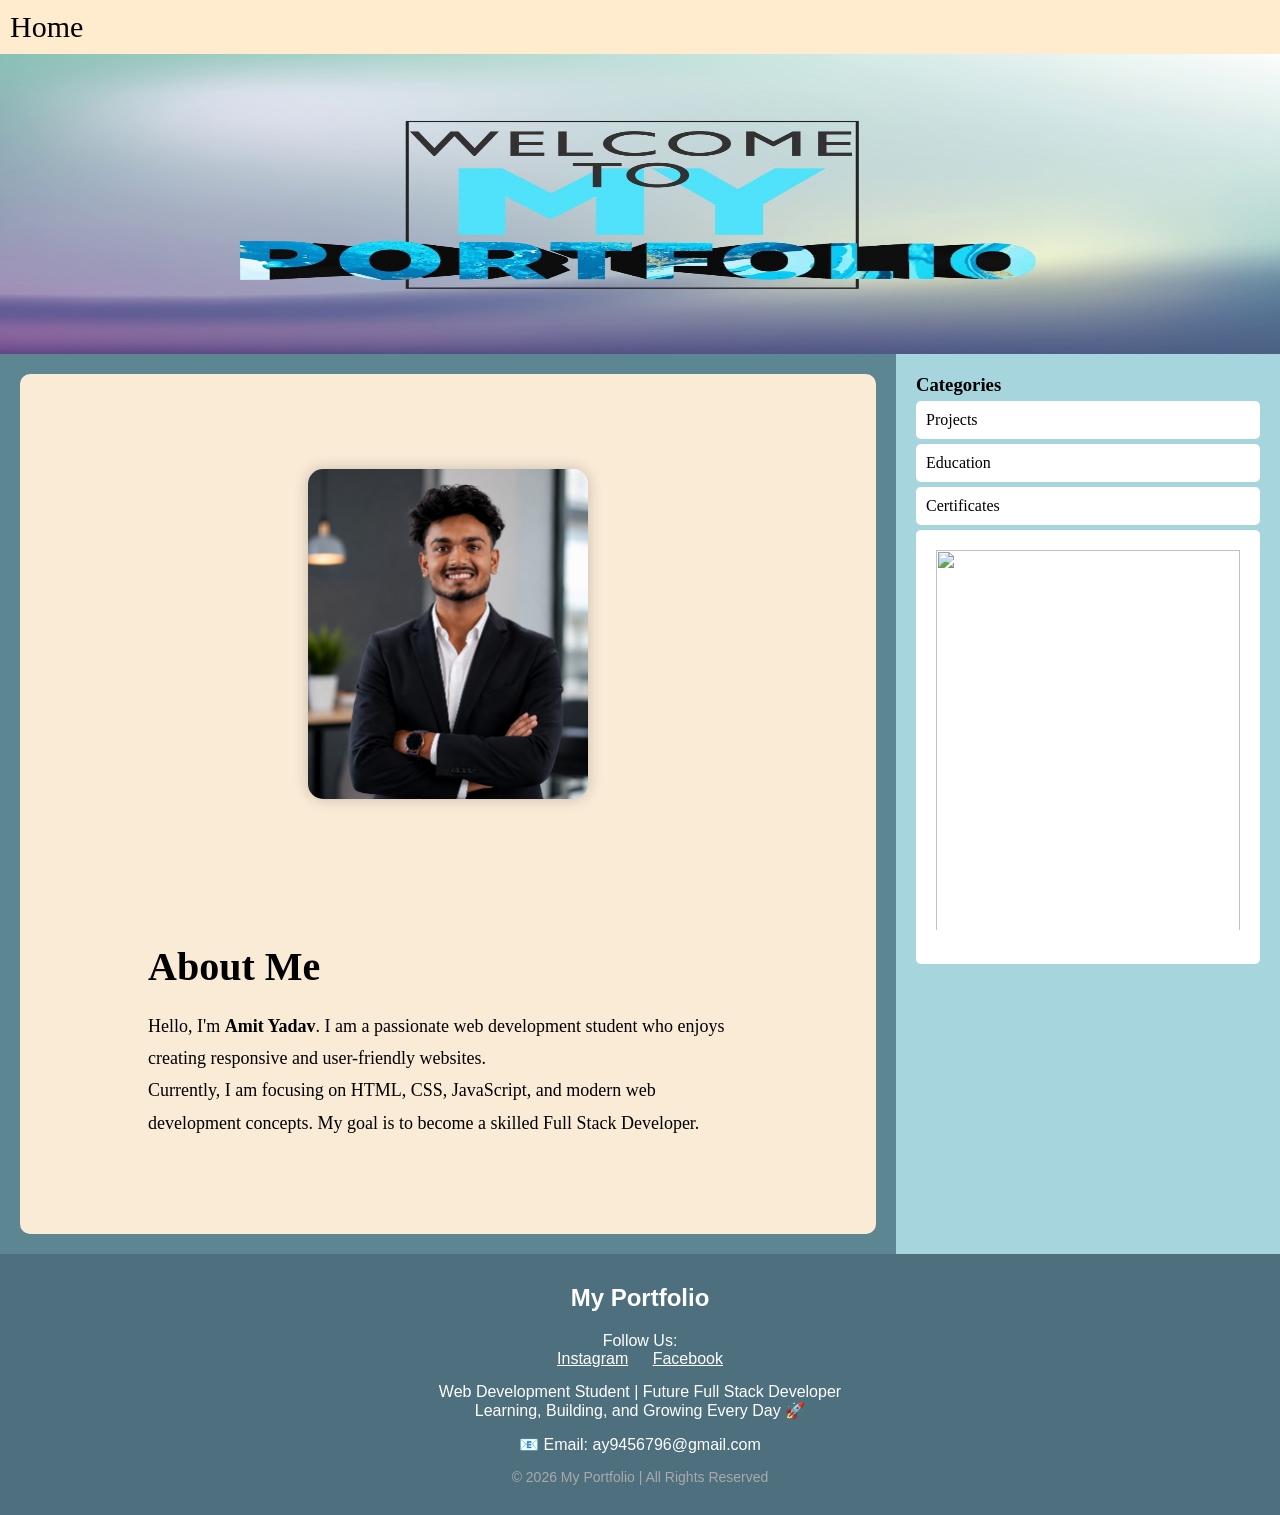
==== index.html @ b4b34b23 "Added my personal portfolio website" ====
<!DOCTYPE html>
<html>
<head>
    <title>Profile</title>
    <link rel="stylesheet" href="style.css">
</head>
<body>
   <nav class="navbar">
     <a href="index.html">Home</a>
   </nav>
   <header class="header">
     <img src="portfolio.png">  
   </header>
   <main>
    <div class="container">
        <div class="left">
    <section class="about">
    <div class="about-img">
        <img src="myimg.png" alt="Amit Yadav">
    </div>

    <div class="about-text">
        <h2>About Me</h2>
        <p>
            Hello, I'm <b>Amit Yadav</b>.
            I am a passionate web development student who enjoys creating
            responsive and user-friendly websites.
        </p>

        <p>
            Currently, I am focusing on HTML, CSS, JavaScript, and modern
            web development concepts. My goal is to become a skilled
            Full Stack Developer.
        </p>
    </div>
</section>
          
        </div>

        <div class="right">
        <h3>Categories</h3>
        <div class="category">
          <a href="project.html">Projects</a>
          <!-- <a href="#">Skills</a> -->
          <a href="education.html">Education</a>
          <a href="certificate.html">Certificates</a>
          <a href="th.PNG"><img src="th.png"></a>
        </div>

    </div>
  </main>
   <footer style="background:#4e6f7e; color:#fff; padding:30px 20px; font-family:Arial;">

    <div style="text-align:center; margin-bottom:20px;">
      <h2> My Portfolio</h2>
    </div>
    <!-- <div style="text-align:center; margin-bottom:15px;">
      <a href="#" style="color:#fff; margin:0 10px;">Home</a>
      <a href="#" style="color:#fff; margin:0 10px;">About</a>
      <a href="#" style="color:#fff; margin:0 10px;">Contact</a>
      <a href="#" style="color:#fff; margin:0 10px;">Privacy Policy</a>
    </div> -->
    <div style="text-align:center; margin-bottom:15px;">
      <p>Follow Us:</p>
      <a href="https://www.instagram.com/amityadavp526/" style="color:#fff; margin:0 10px;">Instagram</a>
      <a href="https://www.facebook.com/share/186aU4JSiu/" style="color:#fff; margin:0 10px;">Facebook</a>
      <!-- <a href="#" style="color:#fff; margin:0 10px;">Twitter</a>
      <a href="#" style="color:#fff; margin:0 10px;">WhatsApp</a> -->
    </div>
    <div style="text-align:center; margin-bottom:15px;">
          <p>Web Development Student | Future Full Stack Developer</p>
    <p>Learning, Building, and Growing Every Day 🚀</p>
    </div>
    <div style="text-align:center; margin-bottom:15px;">
      <p>📧 Email: ay9456796@gmail.com</p>
    </div>
    <div style="text-align:center; font-size:14px; color:#aaa;">
      <p>© 2026 My Portfolio | All Rights Reserved</p>
    </div>

  </footer>
</body>
</html>
---- style.css ----
.navbar{
    background-color: blanchedalmond;
    overflow: hidden;
    padding-left: 10px;
    padding-top: 10px;
    padding-bottom: 10px;
    font-size: 30px;   
}
.navbar a{
    color: black;
    text-decoration: none;
}

.navbar a:hover{
    background-color: aqua;
}
.header{
    background-color: rgb(239, 252, 248);
    display: flex;
}
.header img{
     width: 100%;
     height: 300px;
}
.category a{
display:block;
padding:10px;
background:white;
margin:5px 0;
text-decoration:none;
color:black;
border-radius:5px;
}
.category a:hover{
    background-color: aqua;
}
.category p{
    padding: 10px;
    background: white;
    border-radius: 5px;
    font-size: 20px;
}
.category img{
    border-radius: 15px;
    width: 100%;
    height: 400px;
    padding-bottom: 10px;
    padding-top: 10px;
    padding-left: 10px;
    padding-right: 10px;
    border-radius: 5px;
    background-color: white;

}
.category img:hover{
    background-color: aqua;
}

*{
    margin:0;
    padding:0;
    box-sizing:border-box;
}

.container{
    display:flex;
    height:100vh;
}
.about{
    display: flex;
    align-items: center;
    justify-content: center;
    gap: 50px;
    padding: 50px;
    flex-wrap: wrap;
    background-color: antiquewhite;
    border-radius: 10px;
}

.about-img img{
    width: 280px;
    height: 330px;
    object-fit: cover;
    border-radius: 15px;
    box-shadow: 0 0 15px rgba(0,0,0,0.2);
}

.about-text{
    max-width: 600px;
}

.about-text h2{
    font-size: 40px;
    margin-bottom: 20px;
}

.about-text p{
    font-size: 18px;
    line-height: 1.8;
}

.left{
    width:70%;
    background-color:rgb(92, 134, 145);
    padding:20px;
    display: flex;
    gap: 30px;
}

.right{
    height: 100%;
    width:30%;
    background-color:#a6d5dd;
    padding:20px;
}
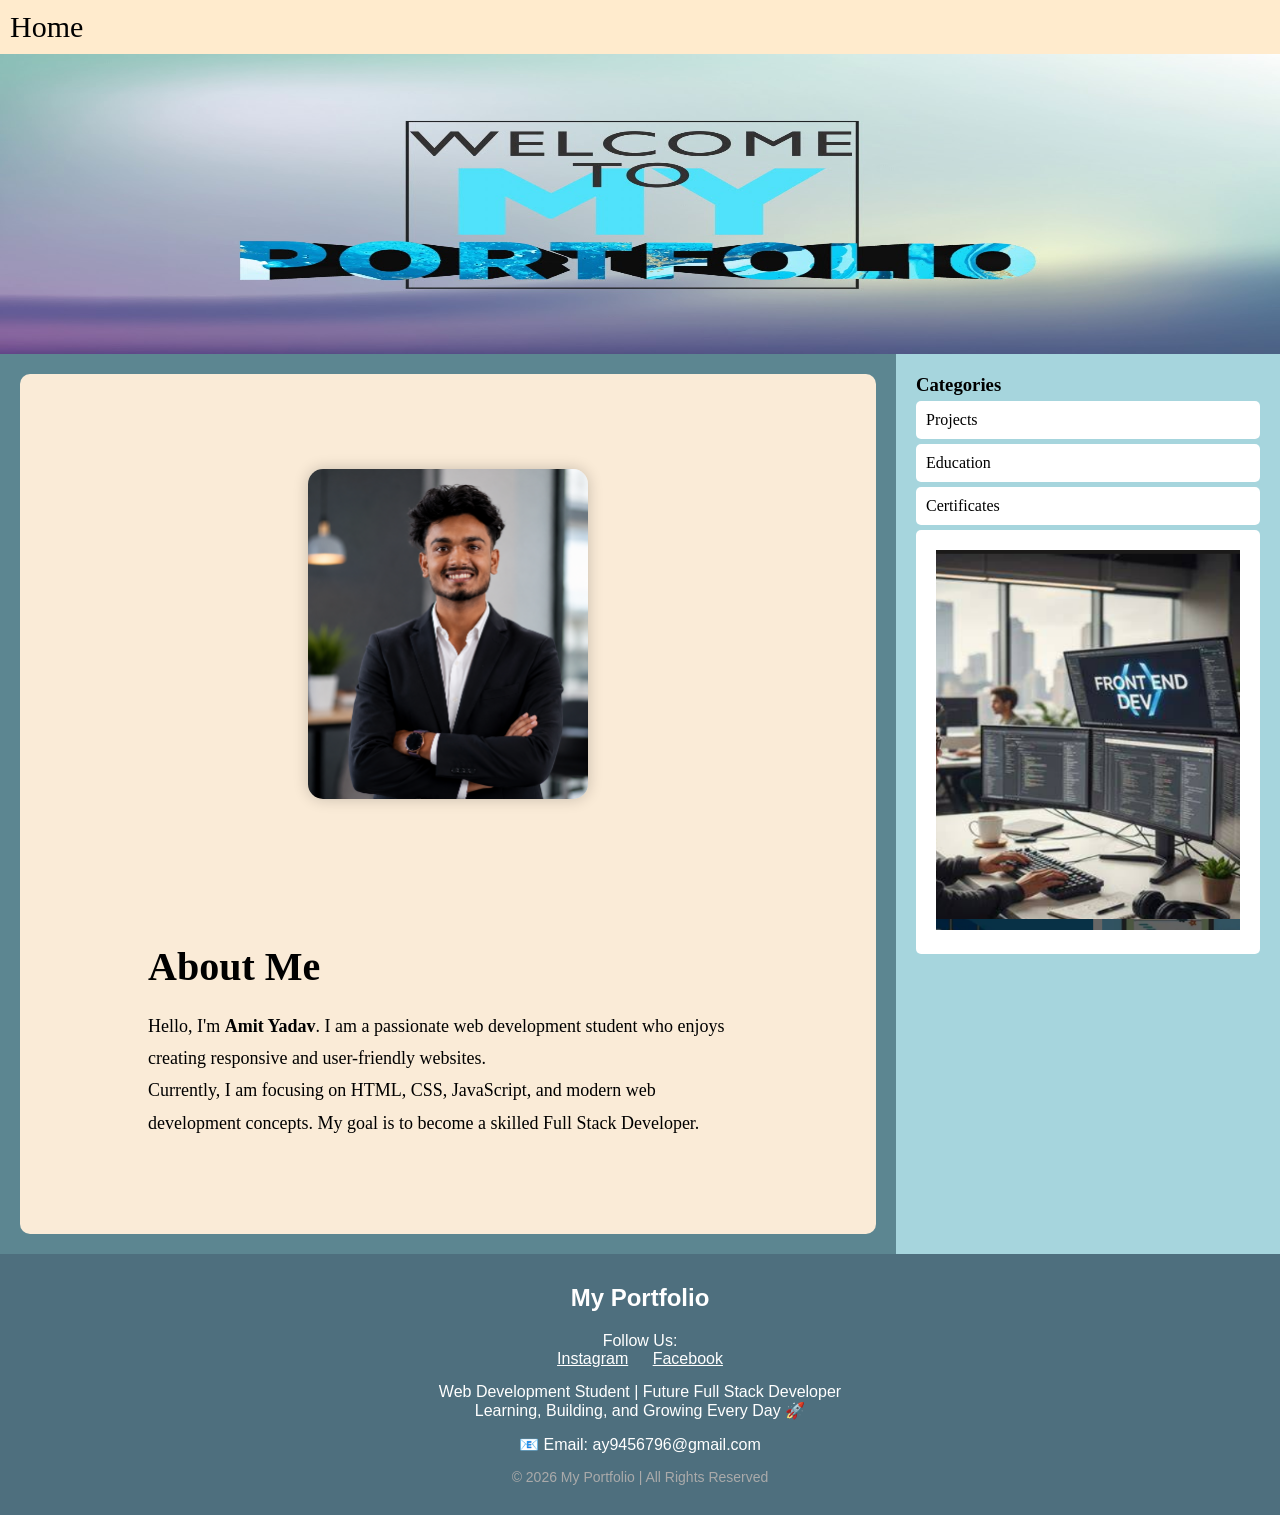
==== commit 08bbae03: "Fix HTML encoding issues in index.html" ====
--- a/index.html
+++ b/index.html
@@ -44,7 +44,7 @@
           <!-- <a href="#">Skills</a> -->
           <a href="education.html">Education</a>
           <a href="certificate.html">Certificates</a>
-          <a href="th.PNG"><img src="th.png"></a>
+          <a href="th.PNG"><img src="th.PNG"></a>
         </div>
 
     </div>
@@ -80,4 +80,4 @@
 
   </footer>
 </body>
-</html>+</html>
